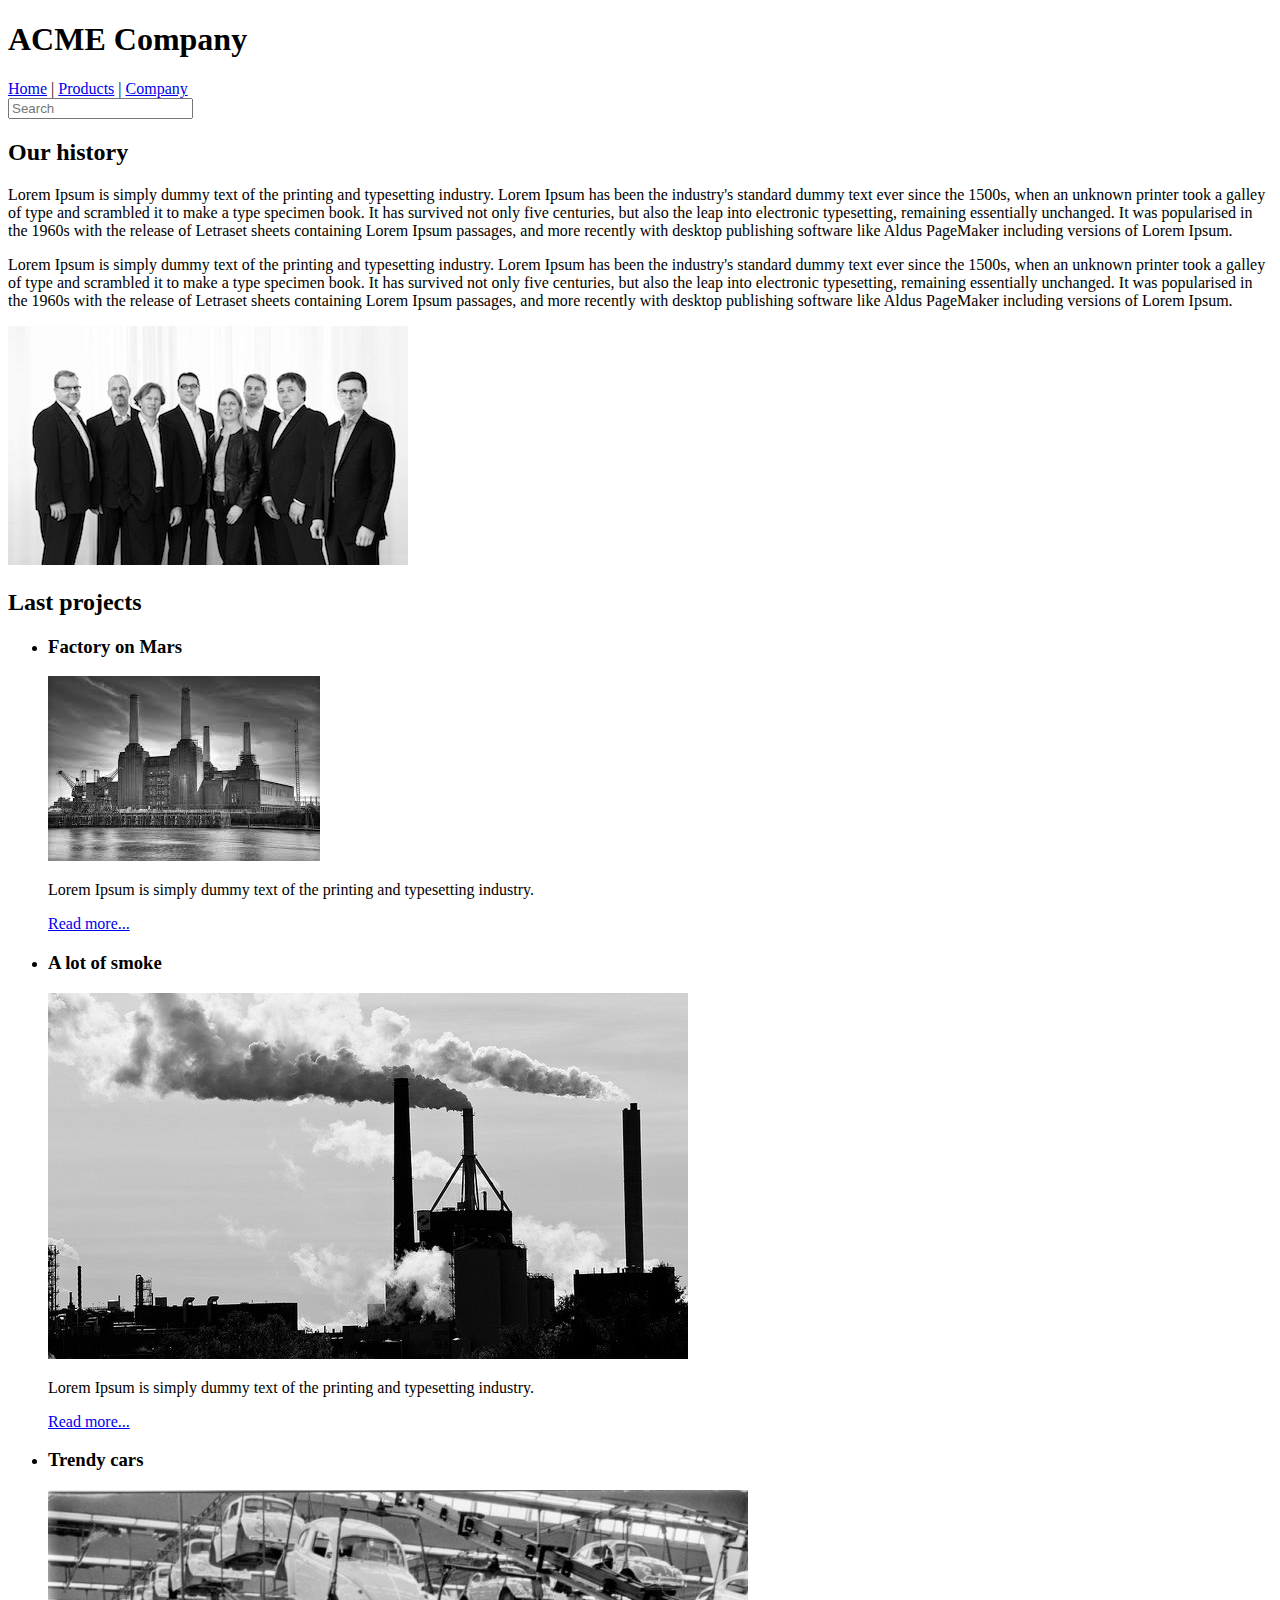
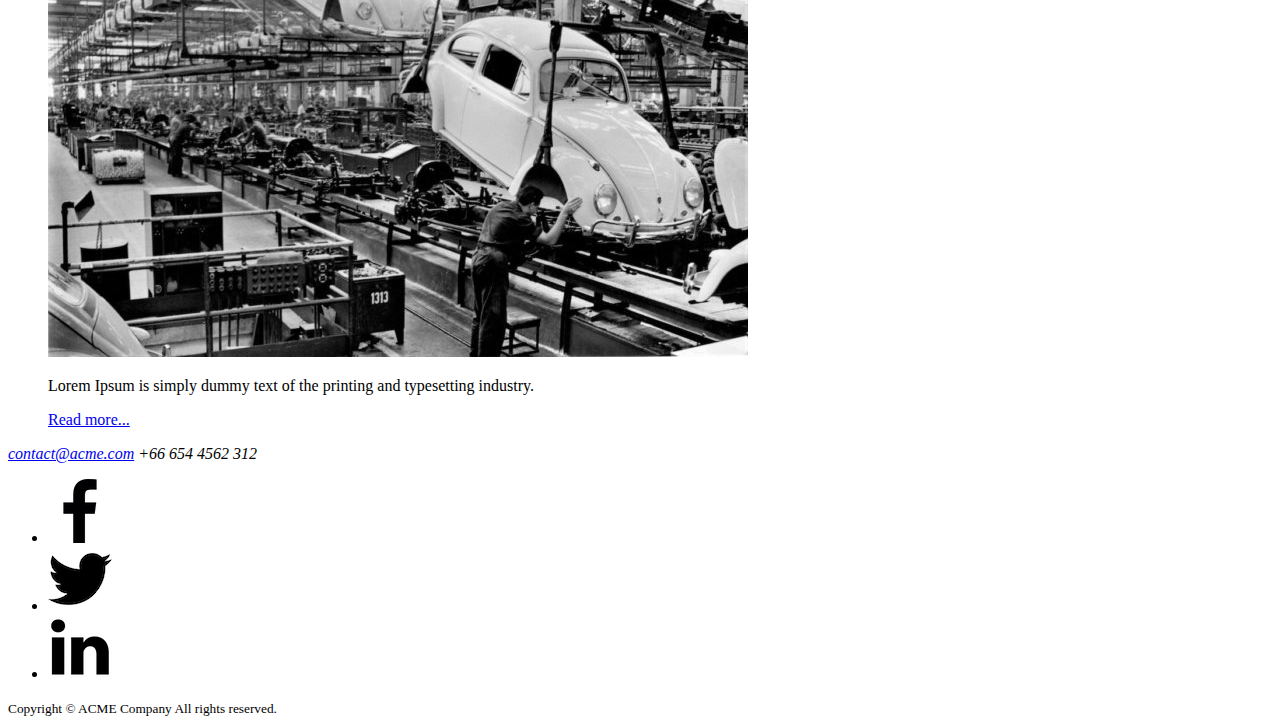
==== index.html @ b110db8b "tutuy" ====
<!doctype html>
<html lang="en">

<head>
    <title>ACME Company</title>
    <meta charset="utf-8">
    <!-- <link rel="stylesheet" href="style.css"> -->
</head>

<body>
    <header>
        <h1>ACME Company</h1>
        <nav>
            <a href="/home">Home</a>
            <span>|</span>
            <a href="/products">Products</a>
            <span>|</span>
            <a href="/company">Company</a>
        </nav>
        <input type="search" placeholder="Search">
    </header>

    <section>
        <article>
            <h2>Our history</h2>
            <div>
                <div>
                    <p>
                        Lorem Ipsum is simply dummy text of the printing and typesetting industry. Lorem Ipsum has been the industry's standard dummy
                        text ever since the 1500s, when an unknown printer took a galley of type and scrambled it to make
                        a type specimen book. It has survived not only five centuries, but also the leap into electronic
                        typesetting, remaining essentially unchanged. It was popularised in the 1960s with the release of
                        Letraset sheets containing Lorem Ipsum passages, and more recently with desktop publishing software
                        like Aldus PageMaker including versions of Lorem Ipsum.
                    </p>
                    <p>
                        Lorem Ipsum is simply dummy text of the printing and typesetting industry. Lorem Ipsum has been the industry's standard dummy
                        text ever since the 1500s, when an unknown printer took a galley of type and scrambled it to make
                        a type specimen book. It has survived not only five centuries, but also the leap into electronic
                        typesetting, remaining essentially unchanged. It was popularised in the 1960s with the release of
                        Letraset sheets containing Lorem Ipsum passages, and more recently with desktop publishing software
                        like Aldus PageMaker including versions of Lorem Ipsum.
                    </p>
                </div>
                <img src="img/team.jpg">
            </div>
        </article>
    </section>

    <section>
        <h2>Last projects</h2>
        <ul>
            <li>
                <h3>Factory on Mars</h3>
                <img src="img/factory.jpg">
                <p>Lorem Ipsum is simply dummy text of the printing and typesetting industry.</p>
                <a href="/factory_on_mars">Read more...</a>
            </li>

            <li>
                <h3>A lot of smoke</h3>
                <img src="img/smoke.jpg">
                <p>Lorem Ipsum is simply dummy text of the printing and typesetting industry.</p>
                <a href="/a_lot_of_smoke">Read more...</a>
            </li>

            <li>
                <h3>Trendy cars</h3>
                <img src="img/cars.jpg">
                <p>Lorem Ipsum is simply dummy text of the printing and typesetting industry.</p>
                <a href="/trendy_cars">Read more...</a>
            </li>
        </ul>
    </section>

    <footer>
        <address>
            <a href="mailto:contact@acme.com">contact@acme.com</a>
            <span>+66 654 4562 312</span>
        </address>

        <ul>
            <li>
                <a href="https://facebook.com">
                    <img src="img/facebook.png">
                </a>
            </li>
            <li>
                <a href="https://twitter.com">
                    <img src="img/twitter.png">
                </a>
            </li>
            <li>
                <a href="https://linkedin.com">
                    <img src="img/linkedin.png">
                </a>
            </li>
        </ul>

        <small>
            <span>Copyright © ACME Company</span>
            <span>All rights reserved.</span>
        </small>
    </footer>
</body>

</html>
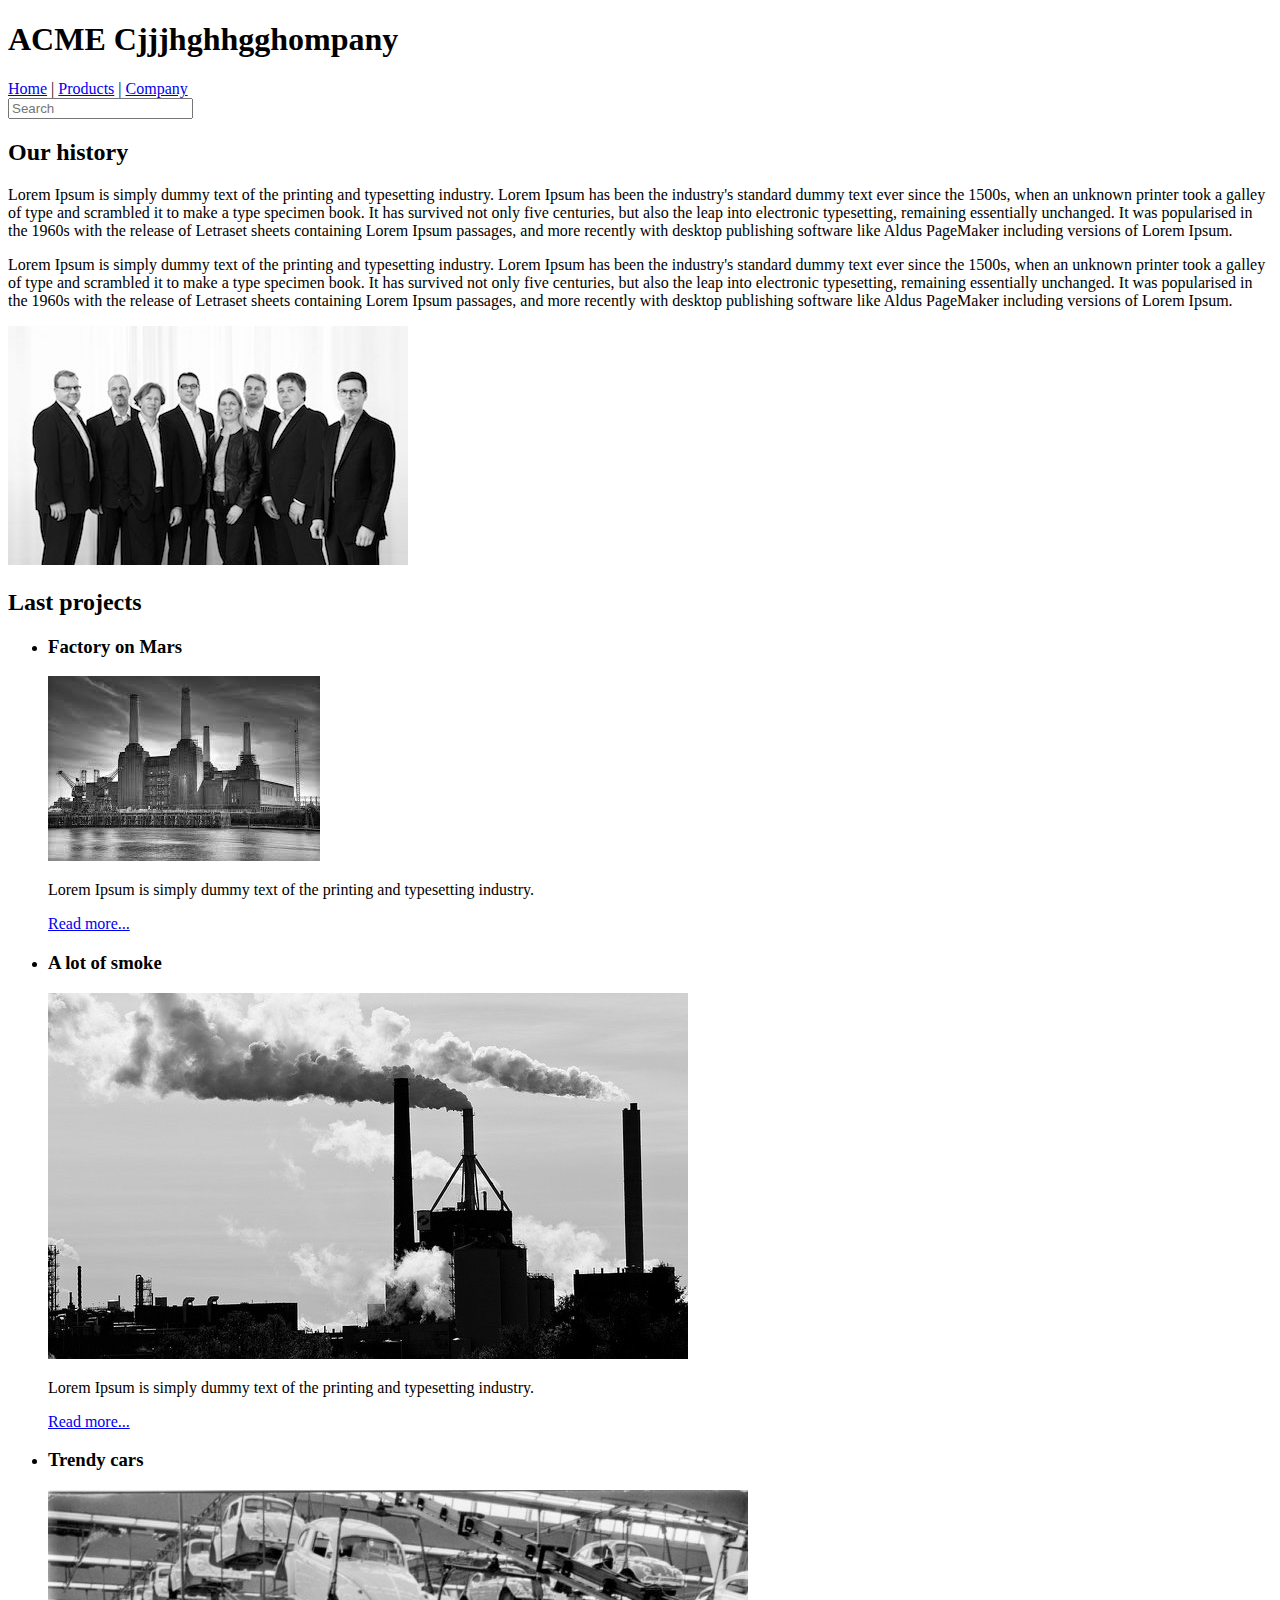
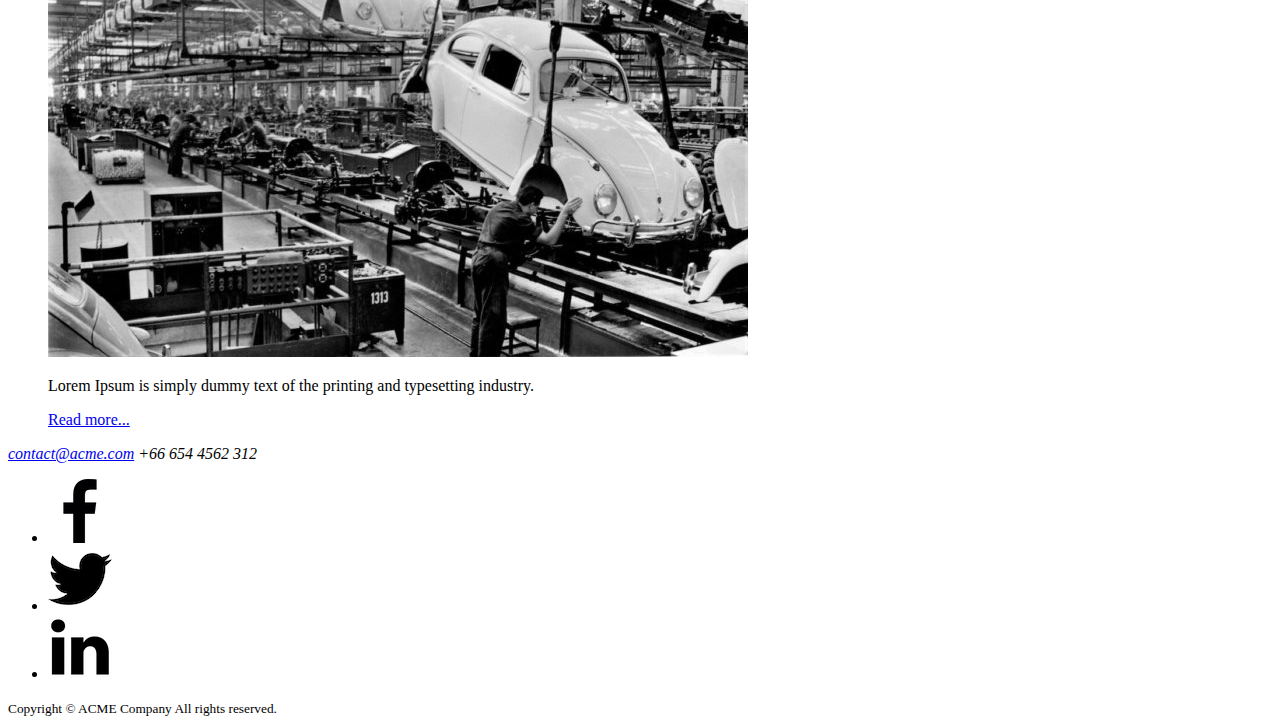
==== commit c7ffb5ca: "ghghgh" ====
--- a/index.html
+++ b/index.html
@@ -9,7 +9,7 @@
 
 <body>
     <header>
-        <h1>ACME Company</h1>
+        <h1>ACME Cjjjhghhgghompany</h1>
         <nav>
             <a href="/home">Home</a>
             <span>|</span>
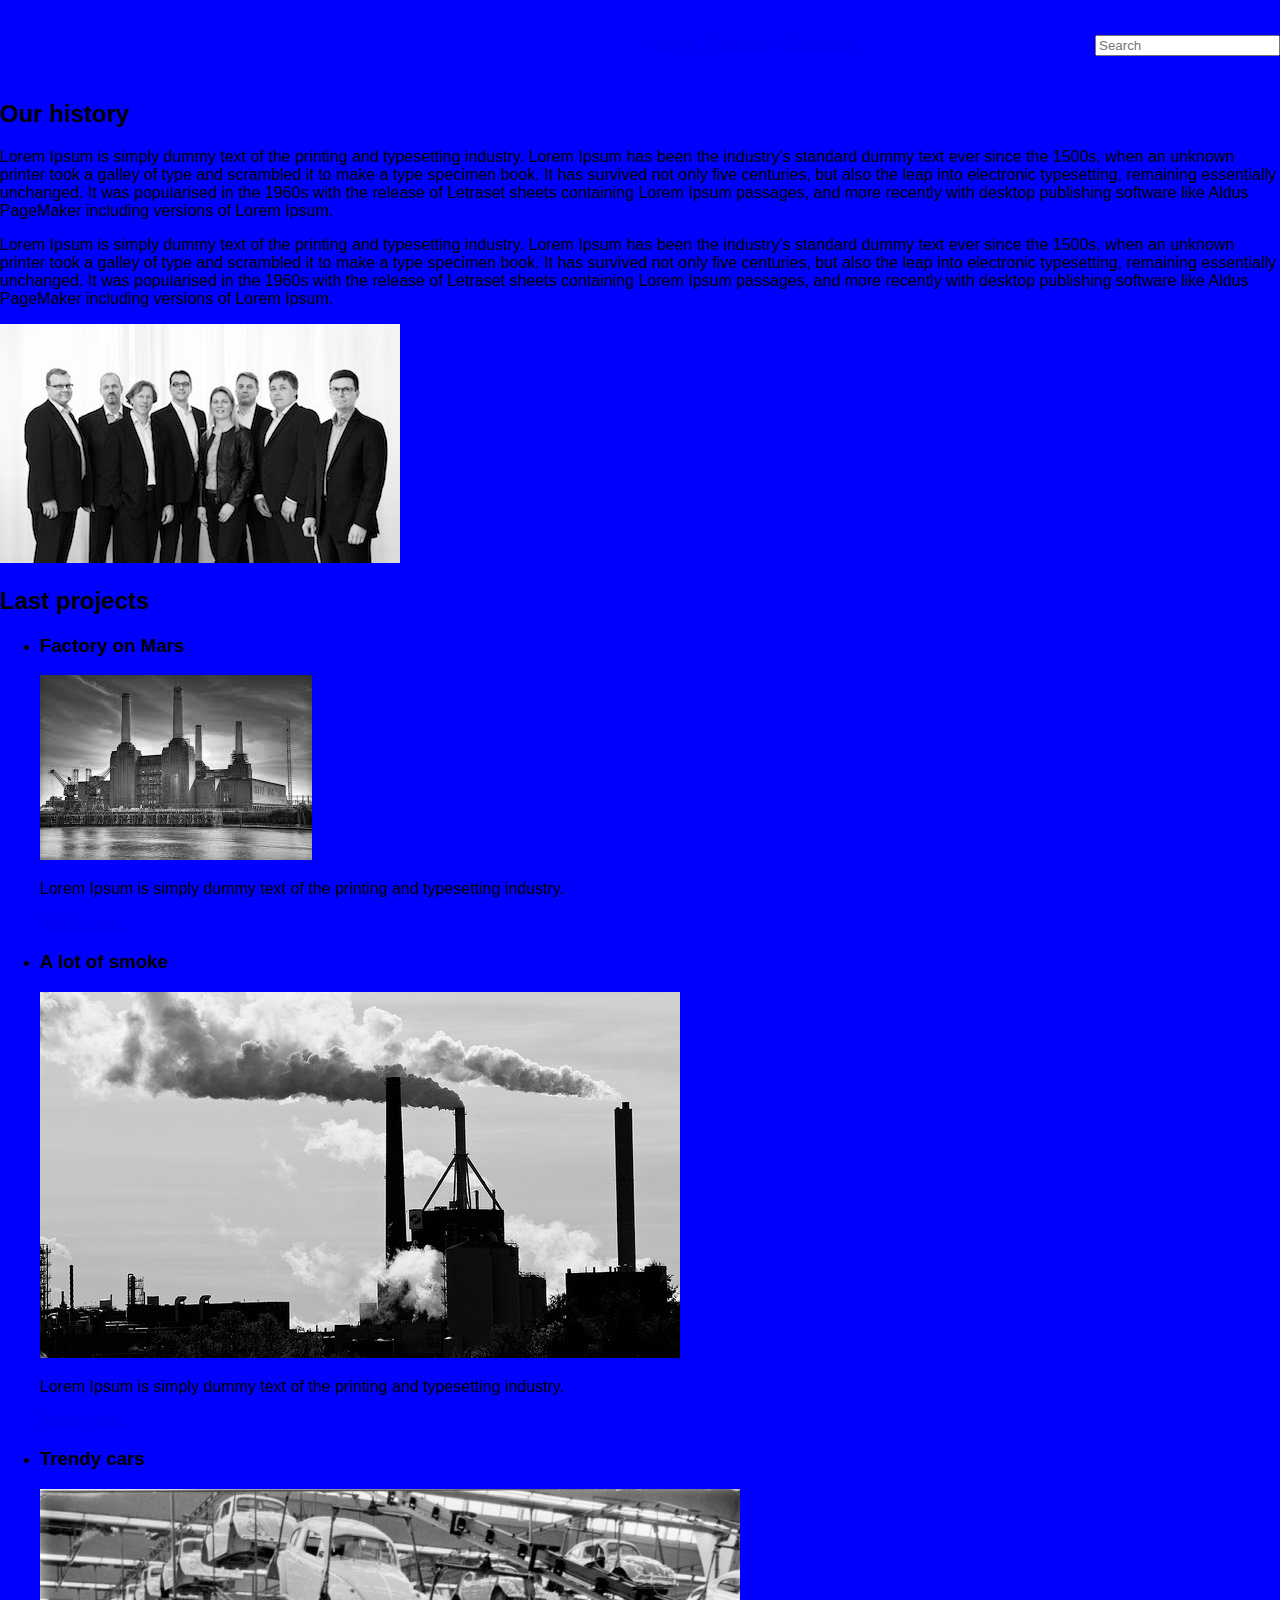
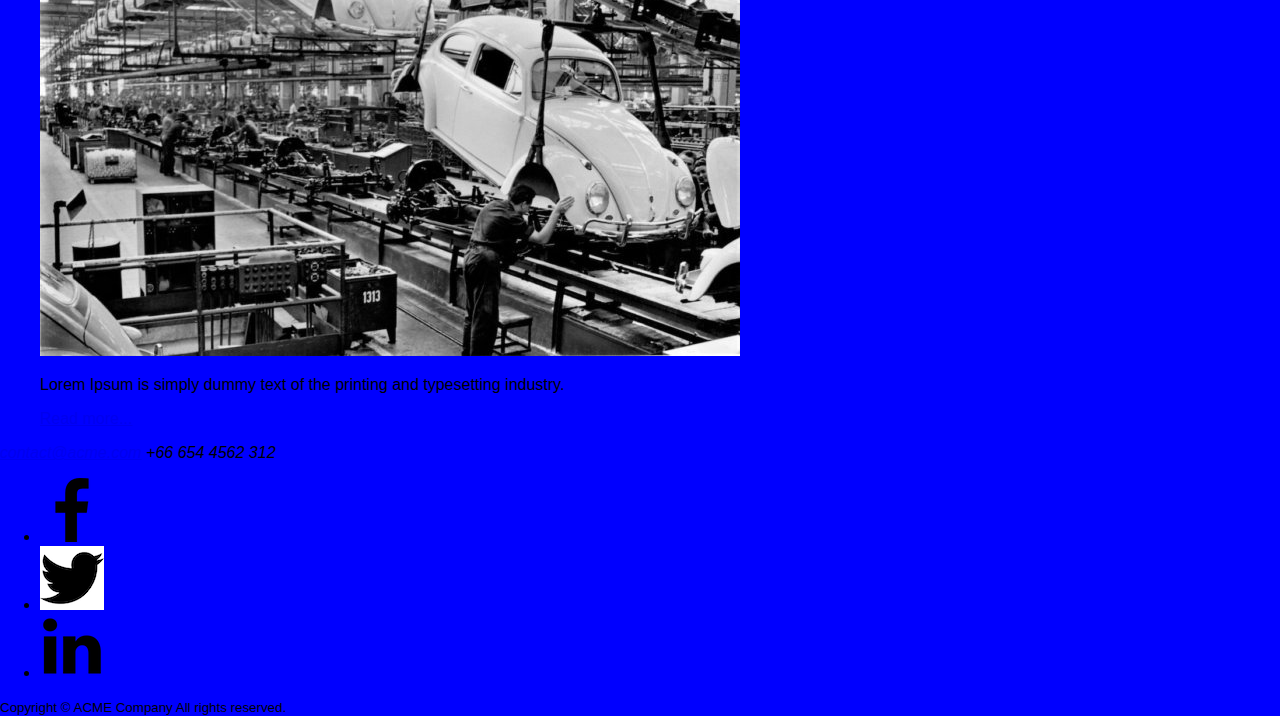
==== commit ce16d1dd: "hhj" ====
--- a/index.html
+++ b/index.html
@@ -4,7 +4,7 @@
 <head>
     <title>ACME Company</title>
     <meta charset="utf-8">
-    <!-- <link rel="stylesheet" href="style.css"> -->
+    <link rel="stylesheet" href="style.css"> 
 </head>
 
 <body>
--- a/style.css
+++ b/style.css
@@ -0,0 +1,14 @@
+* {
+  font-family: Arial, Helvetica, sans-serif;
+}
+body {
+	max-width: 2048px;
+	background-color: blue;
+	margin: 0 auto;
+}
+header {
+    display: flex;
+    justify-content: space-between;
+    align-items: baseline;
+	color: blue;
+}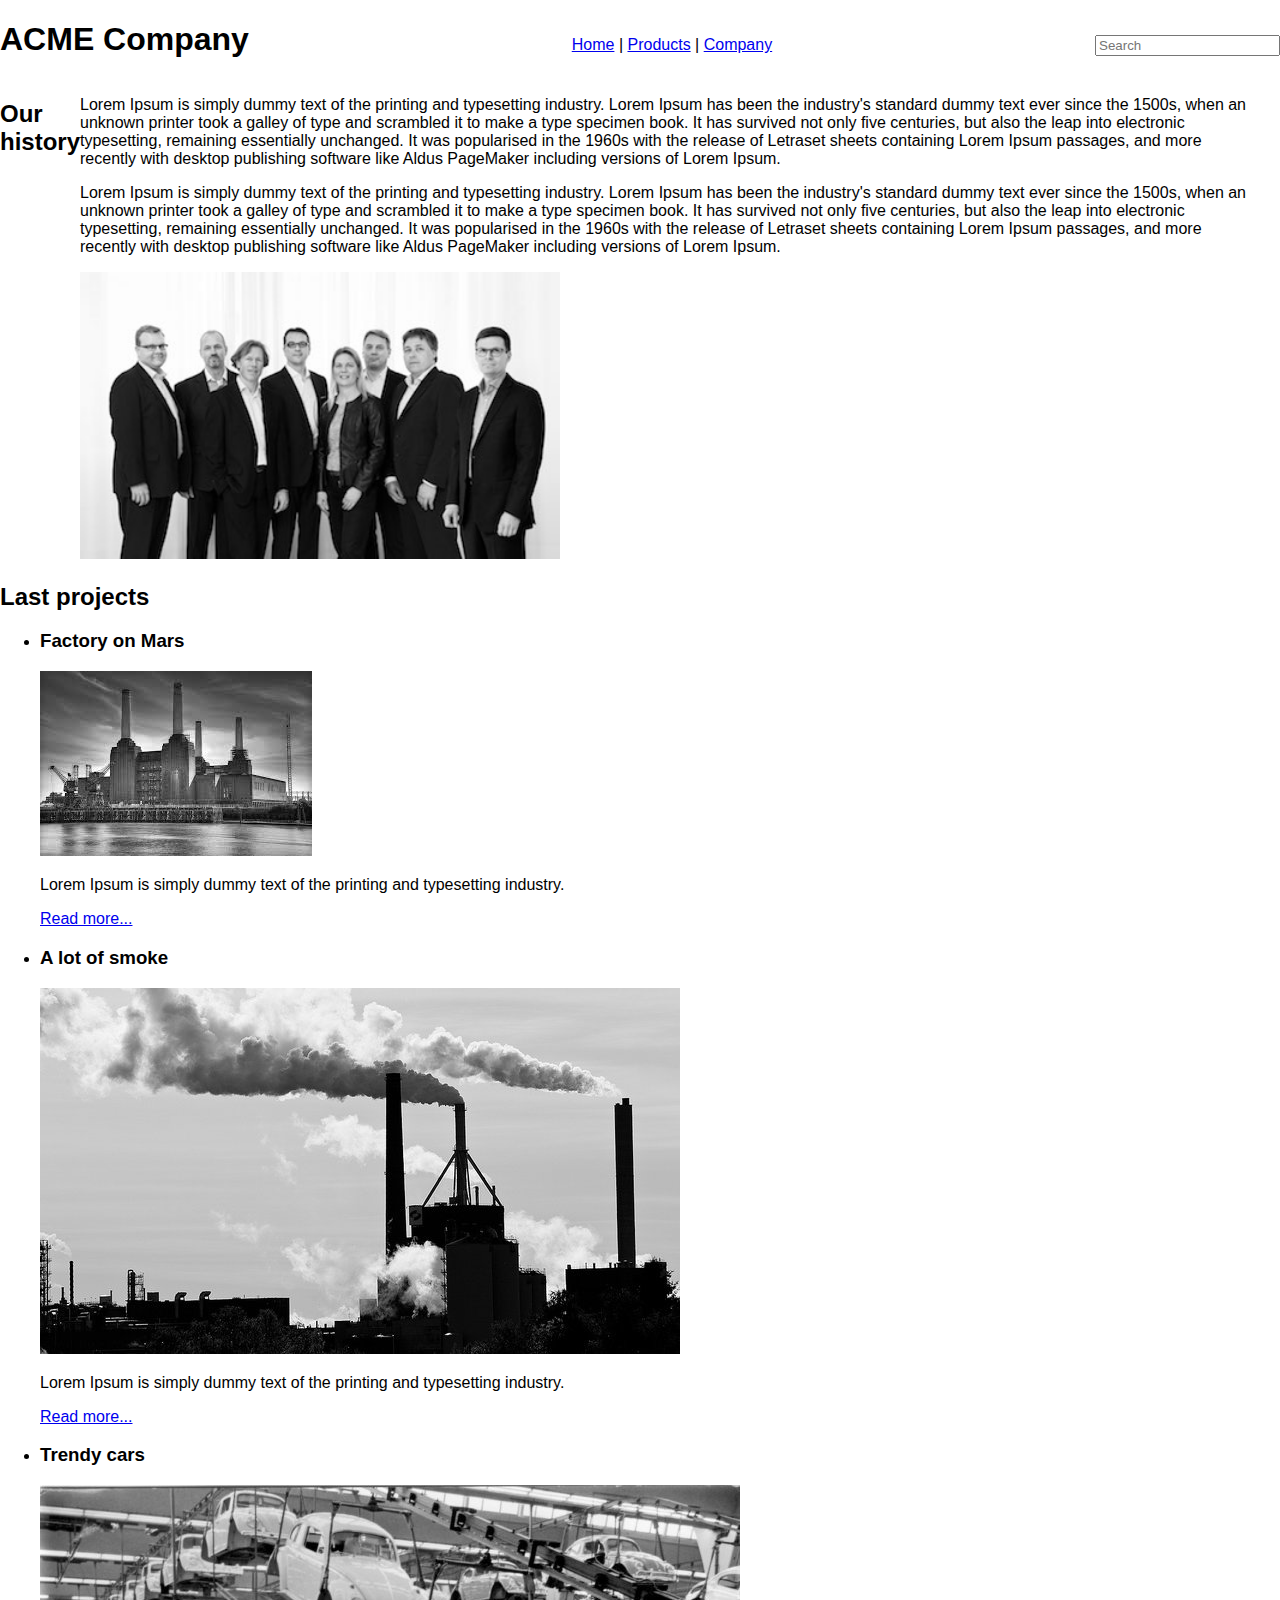
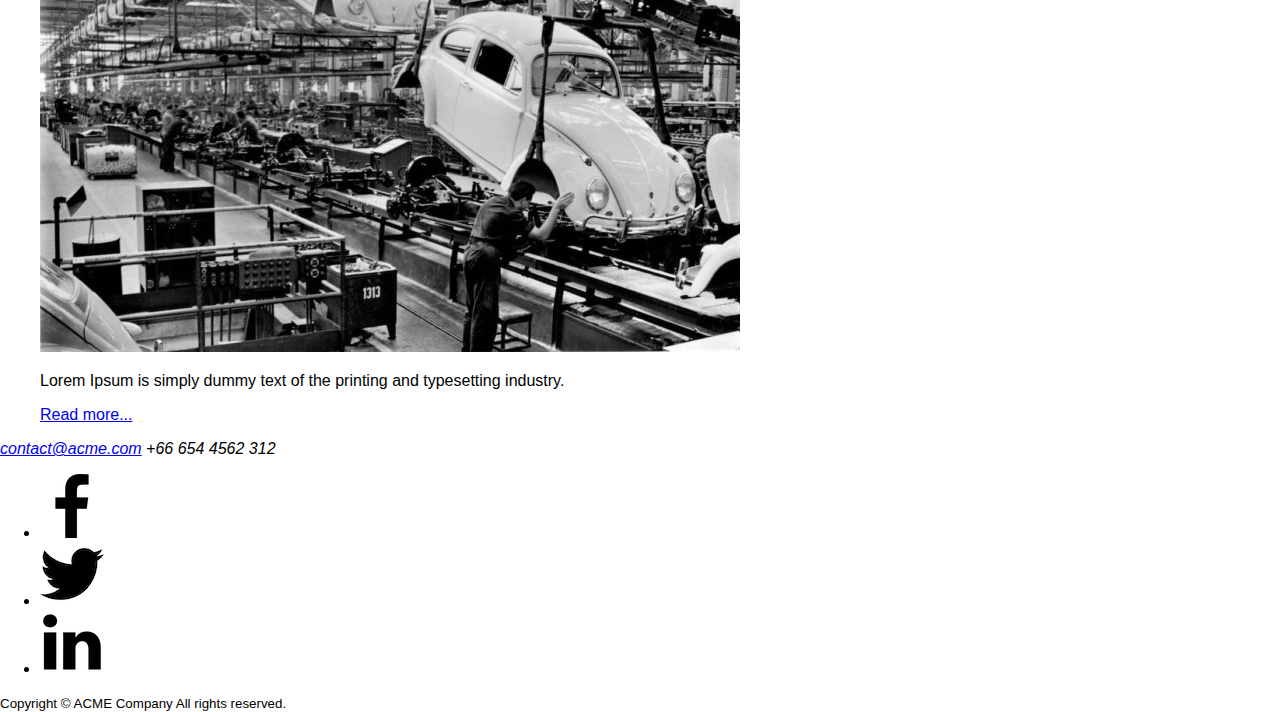
==== commit 4fba9d4e: "sas" ====
--- a/index.html
+++ b/index.html
@@ -9,7 +9,7 @@
 
 <body>
     <header>
-        <h1>ACME Cjjjhghhgghompany</h1>
+        <h1>ACME Company</h1>
         <nav>
             <a href="/home">Home</a>
             <span>|</span>
@@ -21,10 +21,10 @@
     </header>
 
     <section>
-        <article>
+        <article class="our-history">
             <h2>Our history</h2>
             <div>
-                <div>
+                <div class="our-history-text">
                     <p>
                         Lorem Ipsum is simply dummy text of the printing and typesetting industry. Lorem Ipsum has been the industry's standard dummy
                         text ever since the 1500s, when an unknown printer took a galley of type and scrambled it to make
--- a/style.css
+++ b/style.css
@@ -3,12 +3,26 @@
 }
 body {
 	max-width: 2048px;
-	background-color: blue;
 	margin: 0 auto;
 }
 header {
     display: flex;
     justify-content: space-between;
     align-items: baseline;
-	color: blue;
+
+}
+
+.our-history
+{
+    display:flex;
+    align-items:start;
+
+}
+
+.our-history img{
+	width: 40%;
+}
+
+.our-history-text {
+	 margin-right: 25px;
 }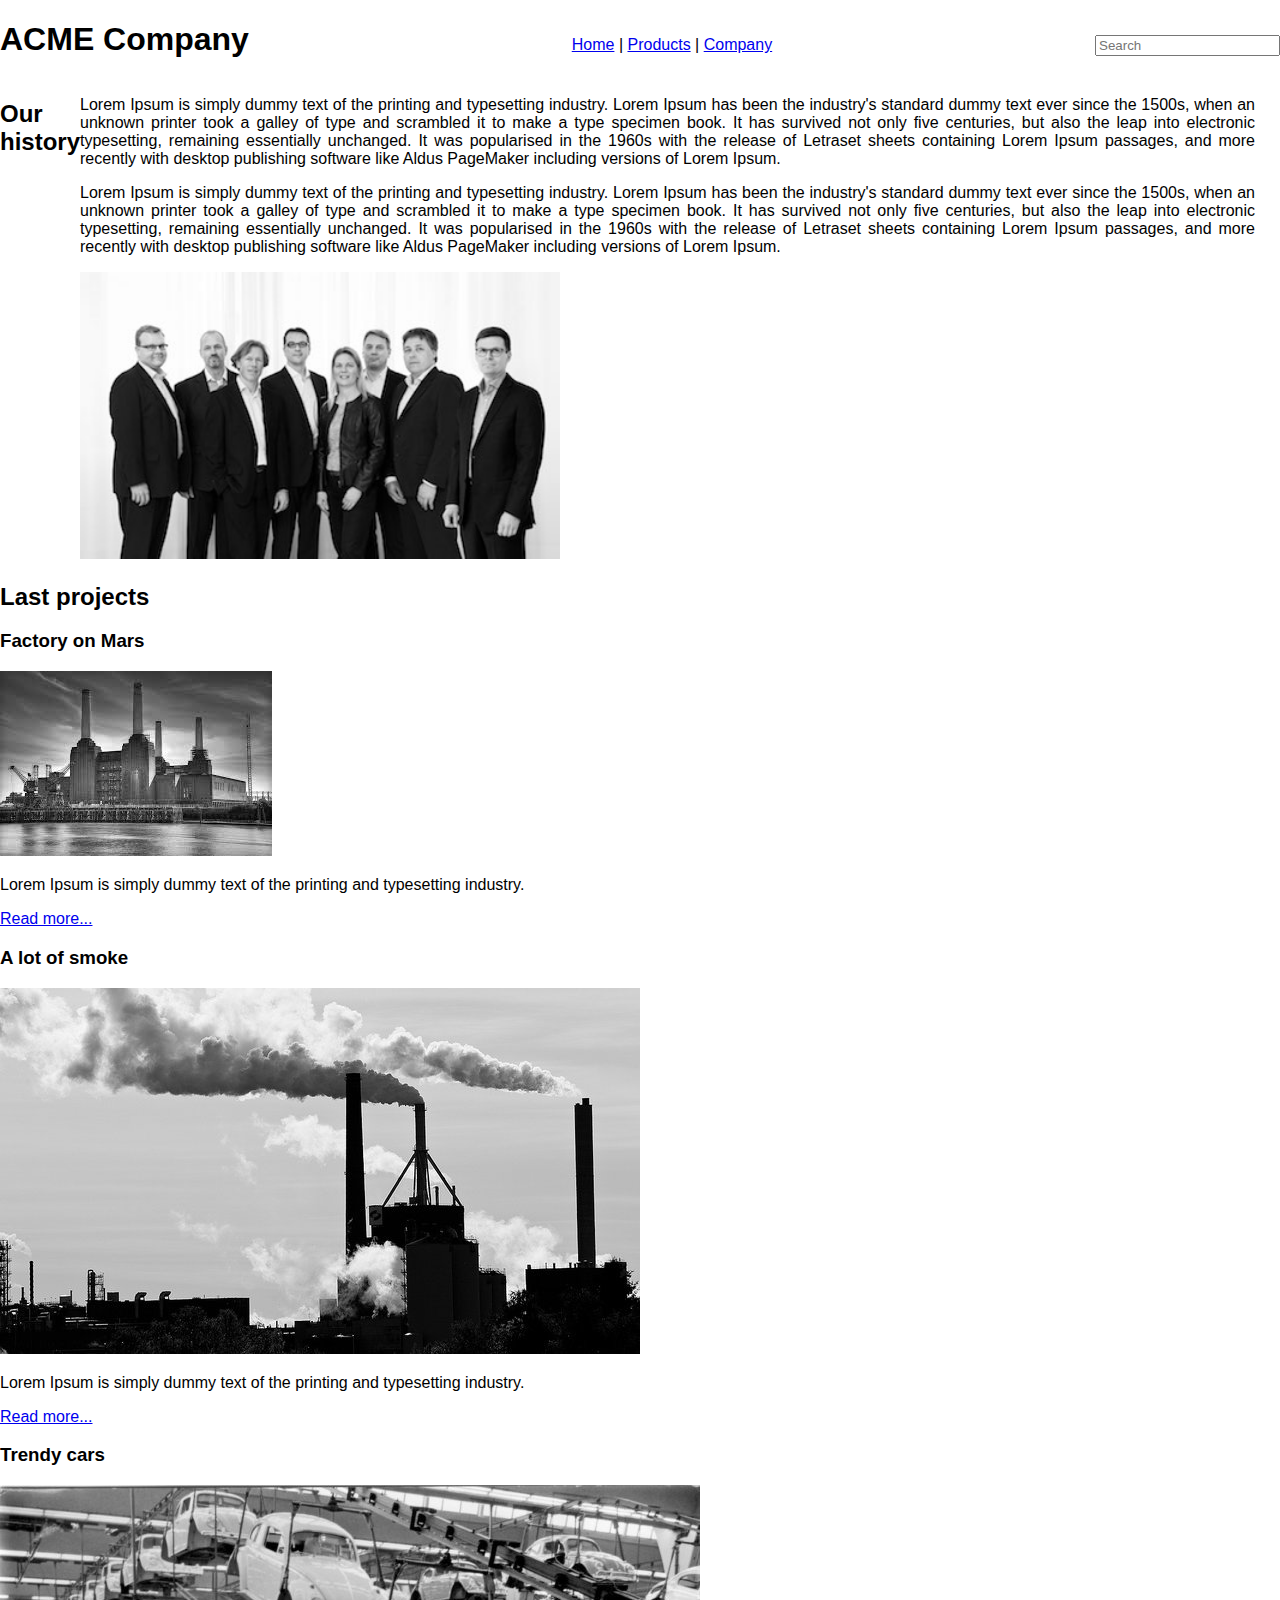
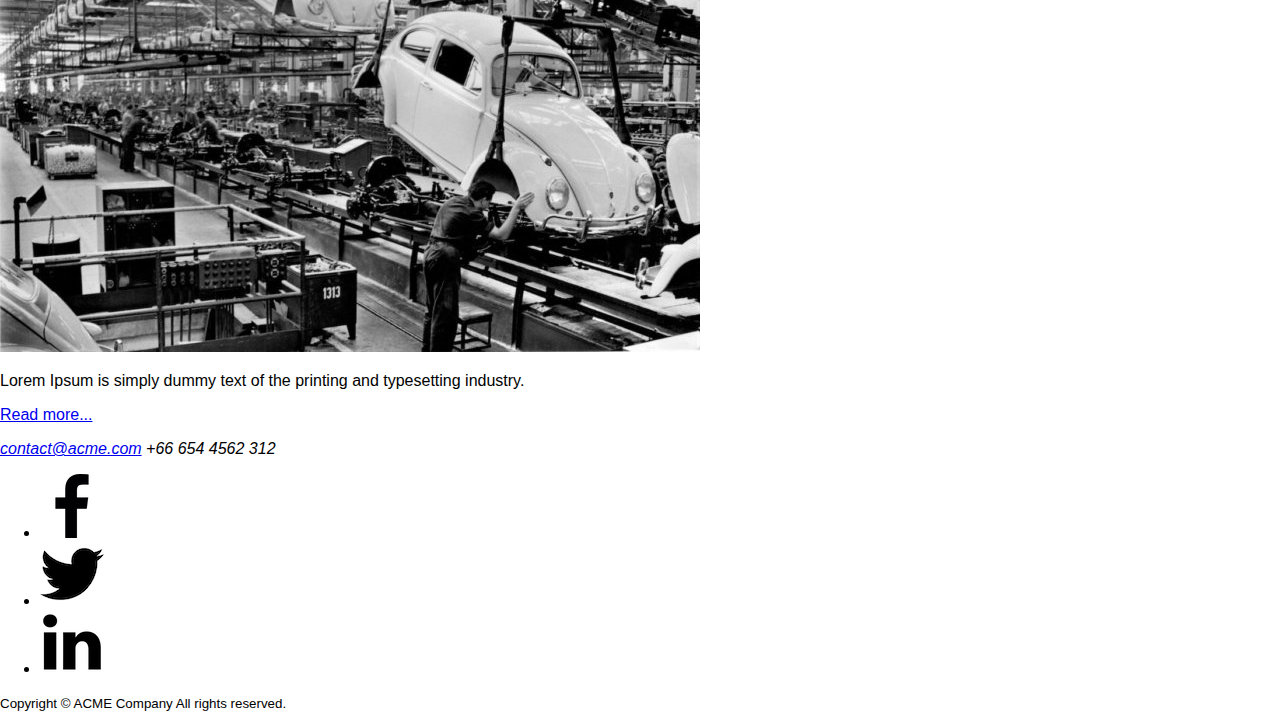
==== commit 95826e37: "sds" ====
--- a/index.html
+++ b/index.html
@@ -49,7 +49,7 @@
 
     <section>
         <h2>Last projects</h2>
-        <ul>
+        <ul class="projects">
             <li>
                 <h3>Factory on Mars</h3>
                 <img src="img/factory.jpg">
--- a/style.css
+++ b/style.css
@@ -12,17 +12,25 @@
 
 }
 
-.our-history
-{
-    display:flex;
-    align-items:start;
+.our-history {
+    display: flex;
+    align-items: start;
 
 }
 
-.our-history img{
+.our-history img {
 	width: 40%;
 }
 
 .our-history-text {
 	 margin-right: 25px;
+	 text-align: justify;
+}
+element.style {
+	list-style-type: none;
+	padding: 0;
+}
+.projects {
+	list-style-type: 0;
+	padding: 0;
 }